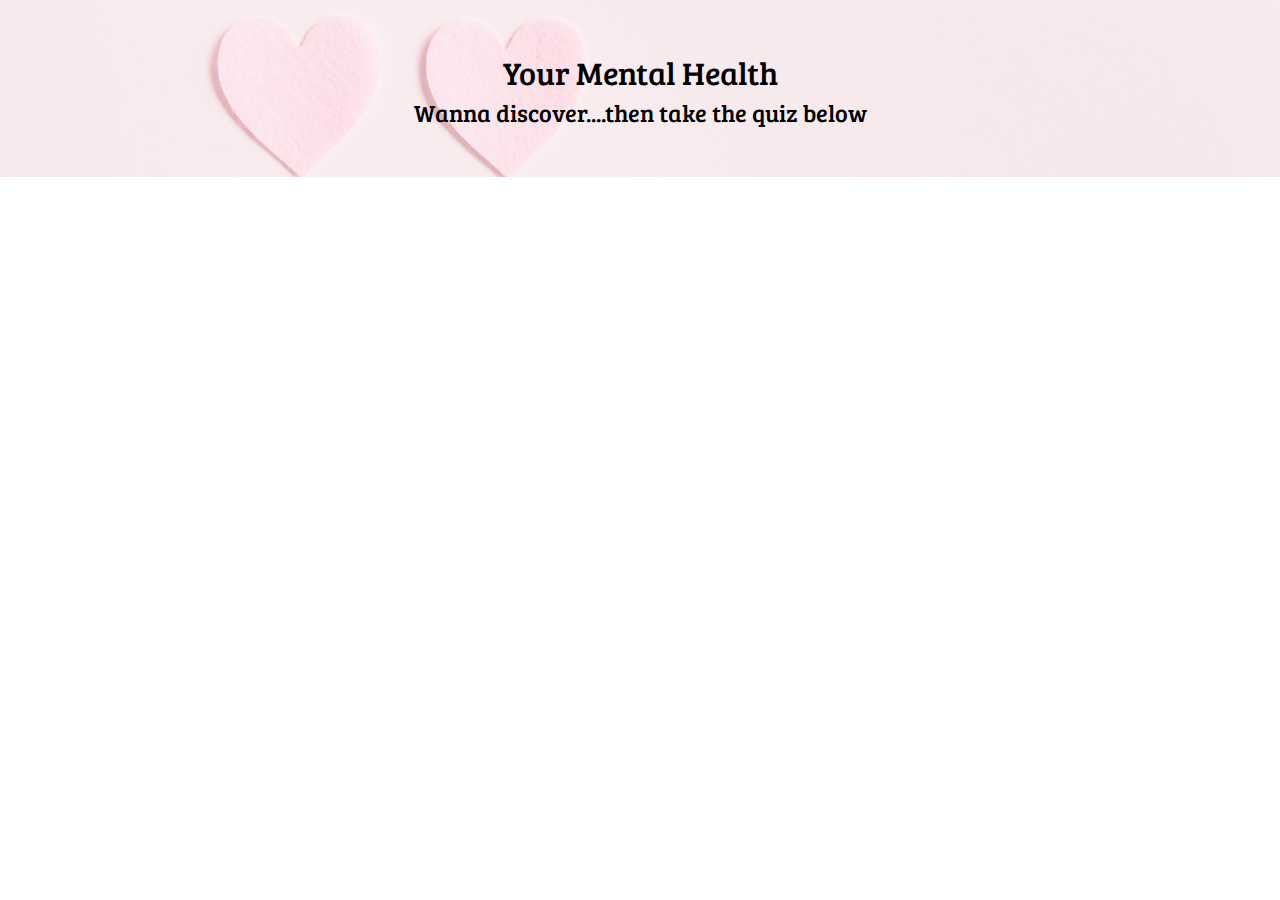
==== analysis.html @ 2677e9ec "Add files via upload" ====
<!DOCTYPE html>
<html lang="en">

<head>
    <meta charset="UTF-8">
    <meta http-equiv="X-UA-Compatible" content="IE=edge">
    <meta name="viewport" content="width=device-width, initial-scale=1.0">
    <title>Analysis | Helping Minds</title>
    <link rel="stylesheet" href="analysis.css">
    <link rel="preconnect" href="https://fonts.googleapis.com">
    <link rel="preconnect" href="https://fonts.gstatic.com" crossorigin>
    <link href="https://fonts.googleapis.com/css2?family=Bree+Serif&display=swap" rel="stylesheet">
</head>

<body>
    <section id="sec1">
        <div>
            <p id="p1">Your Mental Health</p>
        </div>
        <div>
            <p id="p2">Wanna discover....then take the quiz below</p>
        </div>
    </section>
    <section>
        <div class="webdes">

        </div>
        <div class="webdes"></div>
        <div class="webdes"></div>
        <div class="webdes"></div>
        <div class="webdes"></div>
        <div class="webdes"></div>
        <div class="webdes"></div>
        <div class="webdes"></div>
        <div class="webdes"></div>
        <div class="webdes"></div>
        <div class="webdes"></div>
        <div class="webdes"></div>
    </section>
</body>

</html>
---- analysis.css ----
*{
    margin: 0;
    padding: 0;
}
#sec1{
    display: flex;
    flex-direction: column;
    justify-content: center;
    align-items: center;
    font-family: 'Bree Serif', serif;
    position: relative;
    height: 177px;
}
#sec1 div{
    margin-top: 2px;
}
#p1{
    font-size: 2rem;
}
#p2{
    font-size: 1.5rem;
}
#sec1::before{
    content: "";
    background: url('img6.jpg') no-repeat center center/cover;
    z-index: -1;
    position: absolute;
    height: 100%;
    width: 100%;
    opacity: 0.4;
}
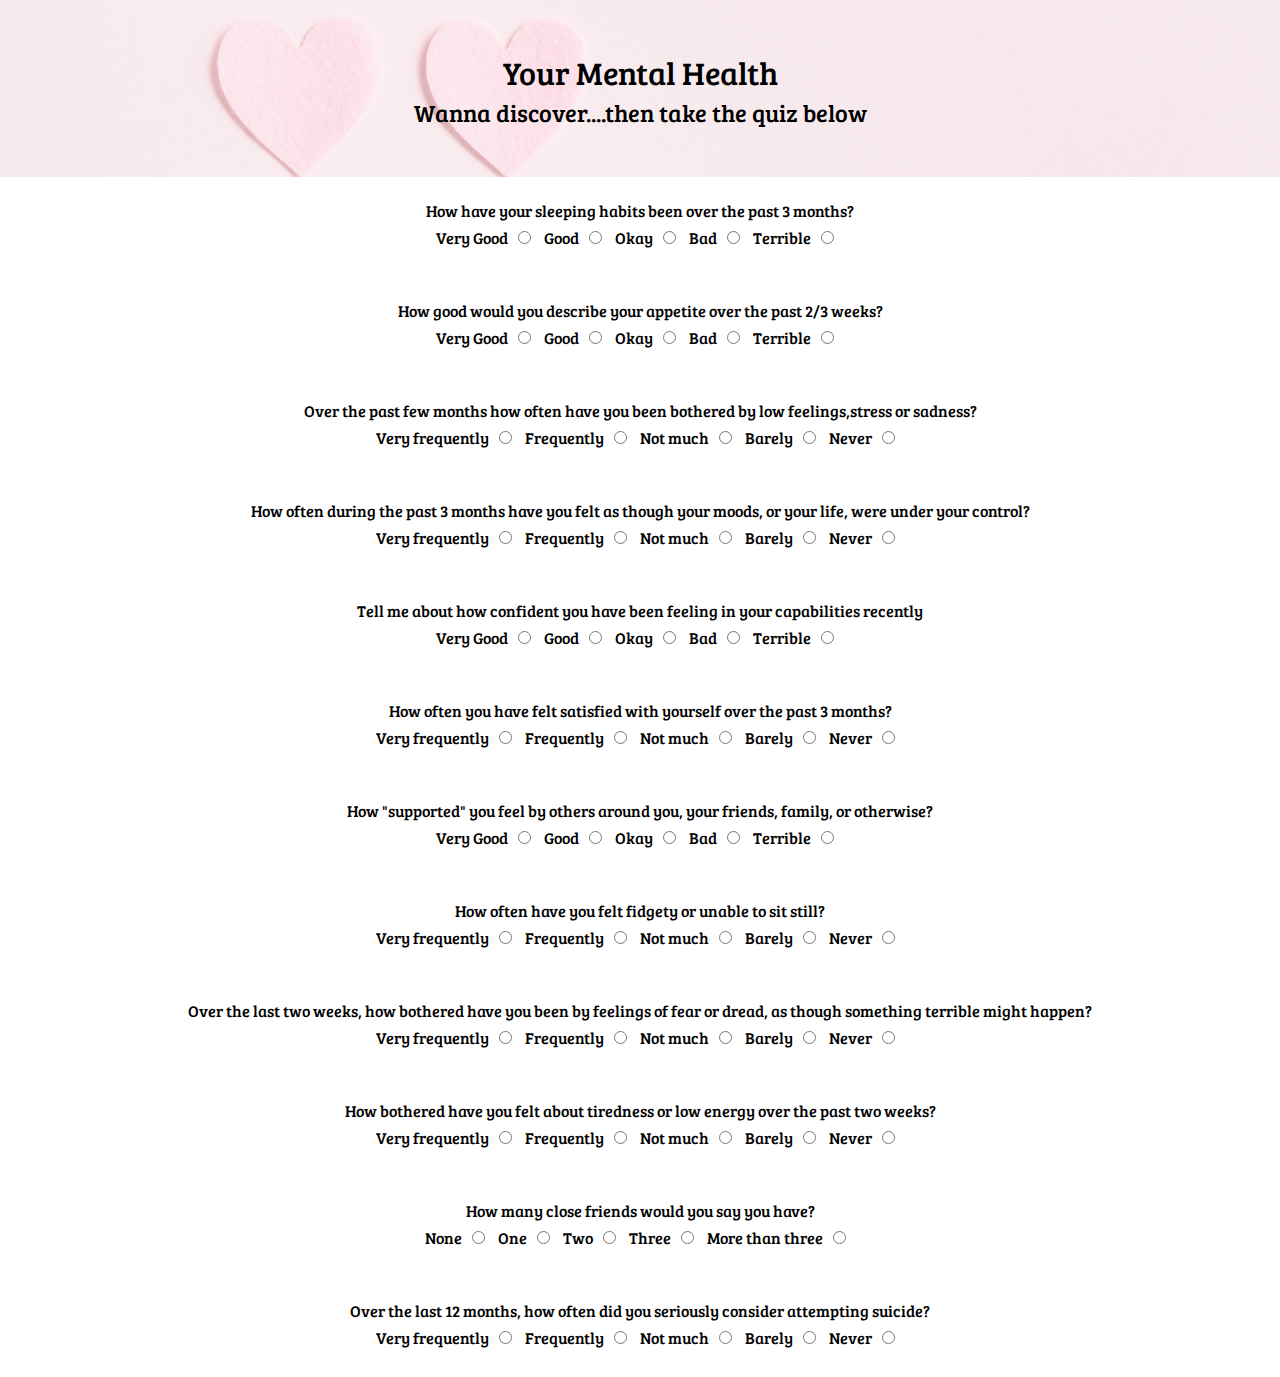
==== commit 2f3a7bab: "Add files via upload" ====
--- a/analysis.html
+++ b/analysis.html
@@ -1,42 +1,176 @@
-<!DOCTYPE html>
-<html lang="en">
-
-<head>
-    <meta charset="UTF-8">
-    <meta http-equiv="X-UA-Compatible" content="IE=edge">
-    <meta name="viewport" content="width=device-width, initial-scale=1.0">
-    <title>Analysis | Helping Minds</title>
-    <link rel="stylesheet" href="analysis.css">
-    <link rel="preconnect" href="https://fonts.googleapis.com">
-    <link rel="preconnect" href="https://fonts.gstatic.com" crossorigin>
-    <link href="https://fonts.googleapis.com/css2?family=Bree+Serif&display=swap" rel="stylesheet">
-</head>
-
-<body>
-    <section id="sec1">
-        <div>
-            <p id="p1">Your Mental Health</p>
-        </div>
-        <div>
-            <p id="p2">Wanna discover....then take the quiz below</p>
-        </div>
-    </section>
-    <section>
-        <div class="webdes">
-
-        </div>
-        <div class="webdes"></div>
-        <div class="webdes"></div>
-        <div class="webdes"></div>
-        <div class="webdes"></div>
-        <div class="webdes"></div>
-        <div class="webdes"></div>
-        <div class="webdes"></div>
-        <div class="webdes"></div>
-        <div class="webdes"></div>
-        <div class="webdes"></div>
-        <div class="webdes"></div>
-    </section>
-</body>
-
-</html>+<!DOCTYPE html>
+<html lang="en">
+
+<head>
+    <meta charset="UTF-8">
+    <meta http-equiv="X-UA-Compatible" content="IE=edge">
+    <meta name="viewport" content="width=device-width, initial-scale=1.0">
+    <title>Analysis | Helping Minds</title>
+    <link rel="stylesheet" href="analysis.css">
+    <link rel="preconnect" href="https://fonts.googleapis.com">
+    <link rel="preconnect" href="https://fonts.gstatic.com" crossorigin>
+    <link href="https://fonts.googleapis.com/css2?family=Bree+Serif&display=swap" rel="stylesheet">
+</head>
+
+<body>
+    <section id="sec1">
+        <div>
+            <p id="p1">Your Mental Health</p>
+        </div>
+        <div>
+            <p id="p2">Wanna discover....then take the quiz below</p>
+        </div>
+    </section>
+    <section id="Questions">
+        <div class="webdes">
+            <div id="q1">
+                How have your sleeping habits been over the past 3 months?
+            </div>
+            <div id="a1">
+                Very Good<input type="radio" name="ans1" id="ans1a">
+                Good<input type="radio" name="ans1" id="ans1b">
+                Okay<input type="radio" name="ans1" id="ans1c">
+                Bad<input type="radio" name="ans1" id="ans1d">
+                Terrible<input type="radio" name="ans1" id="ans1e">
+            </div>
+        </div>
+        <div class="webdes">
+            <div id="q2">
+                How good would you describe your appetite over the past 2/3 weeks?
+            </div>
+            <div id="a2">
+                Very Good<input type="radio" name="ans2" id="ans2a">
+                Good<input type="radio" name="ans2" id="ans2b">
+                Okay<input type="radio" name="ans2" id="ans2c">
+                Bad<input type="radio" name="ans2" id="ans2d">
+                Terrible<input type="radio" name="ans2" id="ans2e">
+            </div>
+        </div>
+        <div class="webdes">
+            <div id="q3">
+                Over the past few months how often have you been bothered by low feelings,stress or sadness?
+            </div>
+            <div id="a3">
+                Very frequently<input type="radio" name="ans3" id="ans3a">
+                Frequently<input type="radio" name="ans3" id="ans3b">
+                Not much<input type="radio" name="ans3" id="ans3c">
+                Barely<input type="radio" name="ans3" id="ans3d">
+                Never<input type="radio" name="ans3" id="ans3e">
+            </div>
+        </div>
+        <div class="webdes">
+            <div id="q4">
+                How often during the past 3 months have you felt as though your moods, or your life, were under 
+your control?
+            </div>
+            <div id="a4">
+                Very frequently<input type="radio" name="ans4" id="ans4a">
+                Frequently<input type="radio" name="ans4" id="ans4b">
+                Not much<input type="radio" name="ans4" id="ans4c">
+                Barely<input type="radio" name="ans4" id="ans4d">
+                Never<input type="radio" name="ans4" id="ans4e">
+            </div>
+        </div>
+        <div class="webdes">
+            <div id="q5">
+                Tell me about how confident you have been feeling in your capabilities recently
+            </div>
+            <div id="a5">
+                Very Good<input type="radio" name="ans5" id="ans5a">
+                Good<input type="radio" name="ans5" id="ans5b">
+                Okay<input type="radio" name="ans5" id="ans5c">
+                Bad<input type="radio" name="ans5" id="ans5d">
+                Terrible<input type="radio" name="ans5" id="ans5e">
+            </div>
+        </div>
+        <div class="webdes">
+            <div id="q6">
+                How often you have felt satisfied with yourself over the past 3 months?
+            </div>
+            <div id="a6">
+                Very frequently<input type="radio" name="ans5" id="ans5a">
+                Frequently<input type="radio" name="ans5" id="ans5b">
+                Not much<input type="radio" name="ans5" id="ans5c">
+                Barely<input type="radio" name="ans5" id="ans5d">
+                Never<input type="radio" name="ans5" id="ans5e">
+            </div>
+        </div>
+        <div class="webdes">
+            <div id="q7">
+                How "supported" you feel by others around you, your friends, family, or otherwise?
+            </div>
+            <div id="a7">
+                Very Good<input type="radio" name="ans7" id="ans7a">
+                Good<input type="radio" name="ans7" id="ans7b">
+                Okay<input type="radio" name="ans7" id="ans7c">
+                Bad<input type="radio" name="ans7" id="ans7d">
+                Terrible<input type="radio" name="ans7" id="ans7e">
+            </div>
+        </div>
+        <div class="webdes">
+            <div id="q8">
+                How often have you felt fidgety or unable to sit still?
+            </div>
+            <div id="a8">
+                Very frequently<input type="radio" name="ans8" id="ans8a">
+                Frequently<input type="radio" name="ans8" id="ans8b">
+                Not much<input type="radio" name="ans8" id="ans8c">
+                Barely<input type="radio" name="ans8" id="ans8d">
+                Never<input type="radio" name="ans8" id="ans8e">
+            </div>
+        </div>
+        <div class="webdes">
+            <div id="q9">
+                Over the last two weeks, how bothered have you been by feelings of fear or dread, 
+as though something terrible might happen?
+            </div>
+            <div id="a9">
+                Very frequently<input type="radio" name="ans9" id="ans9a">
+                Frequently<input type="radio" name="ans9" id="ans9b">
+                Not much<input type="radio" name="ans9" id="ans9c">
+                Barely<input type="radio" name="ans9" id="ans9d">
+                Never<input type="radio" name="ans9" id="ans9e">
+            </div>
+        </div>
+        <div class="webdes">
+            <div id="q10">
+                How bothered have you felt about tiredness or low energy over the past two 
+weeks?
+            </div>
+            <div id="a10">
+                Very frequently<input type="radio" name="ans10" id="ans10a">
+                Frequently<input type="radio" name="ans10" id="ans10b">
+                Not much<input type="radio" name="ans10" id="ans10c">
+                Barely<input type="radio" name="ans10" id="ans10d">
+                Never<input type="radio" name="ans10" id="ans10e">
+            </div>
+        </div>
+        <div class="webdes">
+            <div id="q11">
+                How many close friends would you say you have?
+            </div>
+            <div id="a11">
+                None<input type="radio" name="ans11" id="ans11a">
+                One<input type="radio" name="ans11" id="ans11b">
+                Two<input type="radio" name="ans11" id="ans11c">
+                Three<input type="radio" name="ans11" id="ans11d">
+                More than three<input type="radio" name="ans11" id="ans11e">
+            </div>
+        </div>
+        <div class="webdes">
+            <div id="q12">
+                Over the last 12 months, how often did you seriously consider 
+                attempting suicide? 
+            </div>
+            <div id="a12">
+                Very frequently<input type="radio" name="ans12" id="ans12a">
+                Frequently<input type="radio" name="ans12" id="ans12b">
+                Not much<input type="radio" name="ans12" id="ans12c">
+                Barely<input type="radio" name="ans12" id="ans12d">
+                Never<input type="radio" name="ans12" id="ans12e">
+            </div>
+        </div>
+    </section>
+</body>
+
+</html>
--- a/analysis.css
+++ b/analysis.css
@@ -1,32 +1,53 @@
-*{
-    margin: 0;
-    padding: 0;
-}
-#sec1{
-    display: flex;
-    flex-direction: column;
-    justify-content: center;
-    align-items: center;
-    font-family: 'Bree Serif', serif;
-    position: relative;
-    height: 177px;
-}
-#sec1 div{
-    margin-top: 2px;
-}
-#p1{
-    font-size: 2rem;
-}
-#p2{
-    font-size: 1.5rem;
-}
-#sec1::before{
-    content: "";
-    background: url('img6.jpg') no-repeat center center/cover;
-    z-index: -1;
-    position: absolute;
-    height: 100%;
-    width: 100%;
-    opacity: 0.4;
-}
-
+*{
+    margin: 0;
+    padding: 0;
+}
+body{
+    font-family: 'Bree Serif', serif;
+}
+#sec1{
+    display: flex;
+    flex-direction: column;
+    justify-content: center;
+    align-items: center;
+    font-family: 'Bree Serif', serif;
+    position: relative;
+    height: 177px;
+}
+#sec1 div{
+    margin-top: 2px;
+}
+#p1{
+    font-size: 2rem;
+}
+#p2{
+    font-size: 1.5rem;
+}
+#sec1::before{
+    content: "";
+    background: url('img6.jpg') no-repeat center center/cover;
+    z-index: -1;
+    position: absolute;
+    height: 100%;
+    width: 100%;
+    opacity: 0.4;
+}
+
+.webdes{
+    height: 100px;
+    display: flex;
+    flex-direction: column;
+    justify-content: center;
+    align-items: center;
+}
+
+#Questions{
+    display: flex;
+    flex-direction: column;
+    justify-content: center;
+    align-items: center;
+}
+
+input{
+    margin: 10px;
+}
